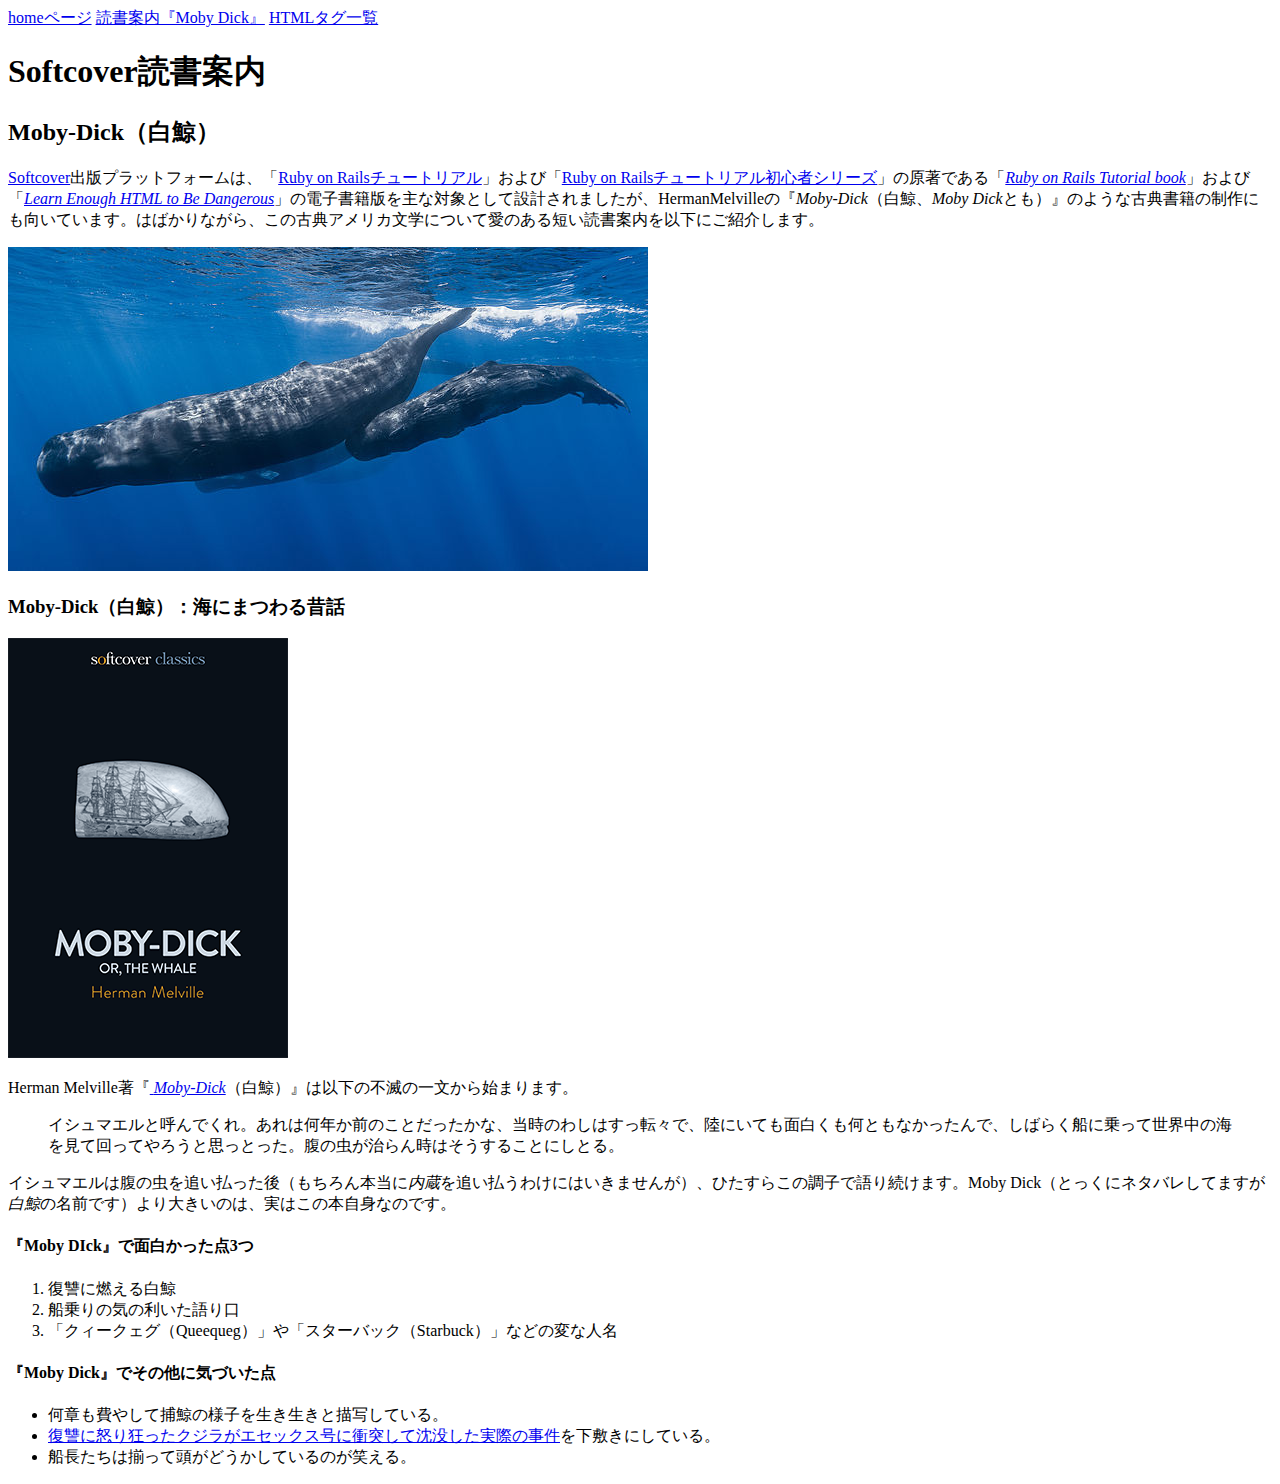
==== moby_dick.html @ 635b5424 "Add a Moby Dick page and a menu" ====
<!DOCTYPE html>
<html lang="ja">
  <head>
    <title>Moby Dick（白鯨）</title>
    <meta charset="utf-8">
  </head>
  <body>

    <div>
      <a href="index.html">homeページ</a>
      <a href="moby_dick.html">読書案内『Moby Dick』</a>
      <a href="tags.html">HTMLタグ一覧</a>
    </div>
    
    <!-- スタイルをもっと追加すること（最後のセクションで行う予定）-->
    <header>
      <h1>Softcover読書案内</h1>
      <h2>Moby-Dick（白鯨）</h2>
    </header>

    <div>
      <p>
        <a href="https://www.softcover.io/">Softcover</a>出版プラットフォームは、「<a href="https://railstutorial.jp/">Ruby on Railsチュートリアル</a>」および「<a href="https://railstutorial.jp/learnenough">Ruby on Railsチュートリアル初心者シリーズ</a>」の原著である「<a href="https://railstutorial.org/book"><em>Ruby on Rails Tutorial book</em></a>」および「<a href="https://learnenough.com/html"><em>Learn Enough HTML to Be Dangerous</em></a>」の電子書籍版を主な対象として設計されましたが、HermanMelvilleの『<em>Moby-Dick</em>（白鯨、<em>Moby Dick</em>とも）』のような古典書籍の制作にも向いています。はばかりながら、この古典アメリカ文学について愛のある短い読書案内を以下にご紹介します。
      </p>
    </div>

    <a href="https://commons.wikimedia.org/wiki/File:Sperm_whale_pod.jpg">
      <img src="images/sperm_whales.jpg" alt="Sperm Whales">
    </a>

    <div>
      <h3>Moby-Dick（白鯨）：海にまつわる昔話</h3>

      <a href="" target="_blank" rel="noopener">
        <img src="images/moby_dick.png" alt="Moby-Dick（白鯨）">
      </a>

      <p>
        Herman Melville著『<a href="https://www.softcover.io/read/6070fb03/moby-dick" target="_blank" rel="noopener">
        <em>Moby-Dick</em></a>（白鯨）』は以下の不滅の一文から始まります。
      </p>

      <blockquote>
        <p>
          <span>イシュマエルと呼んでくれ。</span>あれは何年か前のことだったかな、当時のわしはすっ転々で、陸にいても面白くも何ともなかったんで、しばらく船に乗って世界中の海を見て回ってやろうと思っとった。腹の虫が治らん時はそうすることにしとる。
        </p>
      </blockquote>

      <p>
        イシュマエルは腹の虫を追い払った後（もちろん本当に<em>内蔵</em>を追い払うわけにはいきませんが）、ひたすらこの調子で語り続けます。Moby Dick（とっくにネタバレしてますが<em>白鯨</em>の名前です）より大きいのは、実はこの本自身なのです。
      </p>

      <h4>『Moby DIck』で面白かった点3つ</h4>

      <ol>
        <li>復讐に燃える白鯨</li>
        <li>船乗りの気の利いた語り口</li>
        <li>「クィークェグ（Queequeg）」や「スターバック（Starbuck）」などの変な人名</li>
      </ol>

      <h4>『Moby Dick』でその他に気づいた点</h4>

      <ul>
        <li>何章も費やして捕鯨の様子を生き生きと描写している。</li>
        <li><a href="https://en.wikipedia.org/wiki/Essex_(whaleship)" target="_blank" rel="noopener">復讐に怒り狂ったクジラがエセックス号に衝突して沈没した実際の事件</a>を下敷きにしている。</li>
        <li>船長たちは揃って頭がどうかしているのが笑える。</li>
      </ul>
    </div>
  </body>
</html>
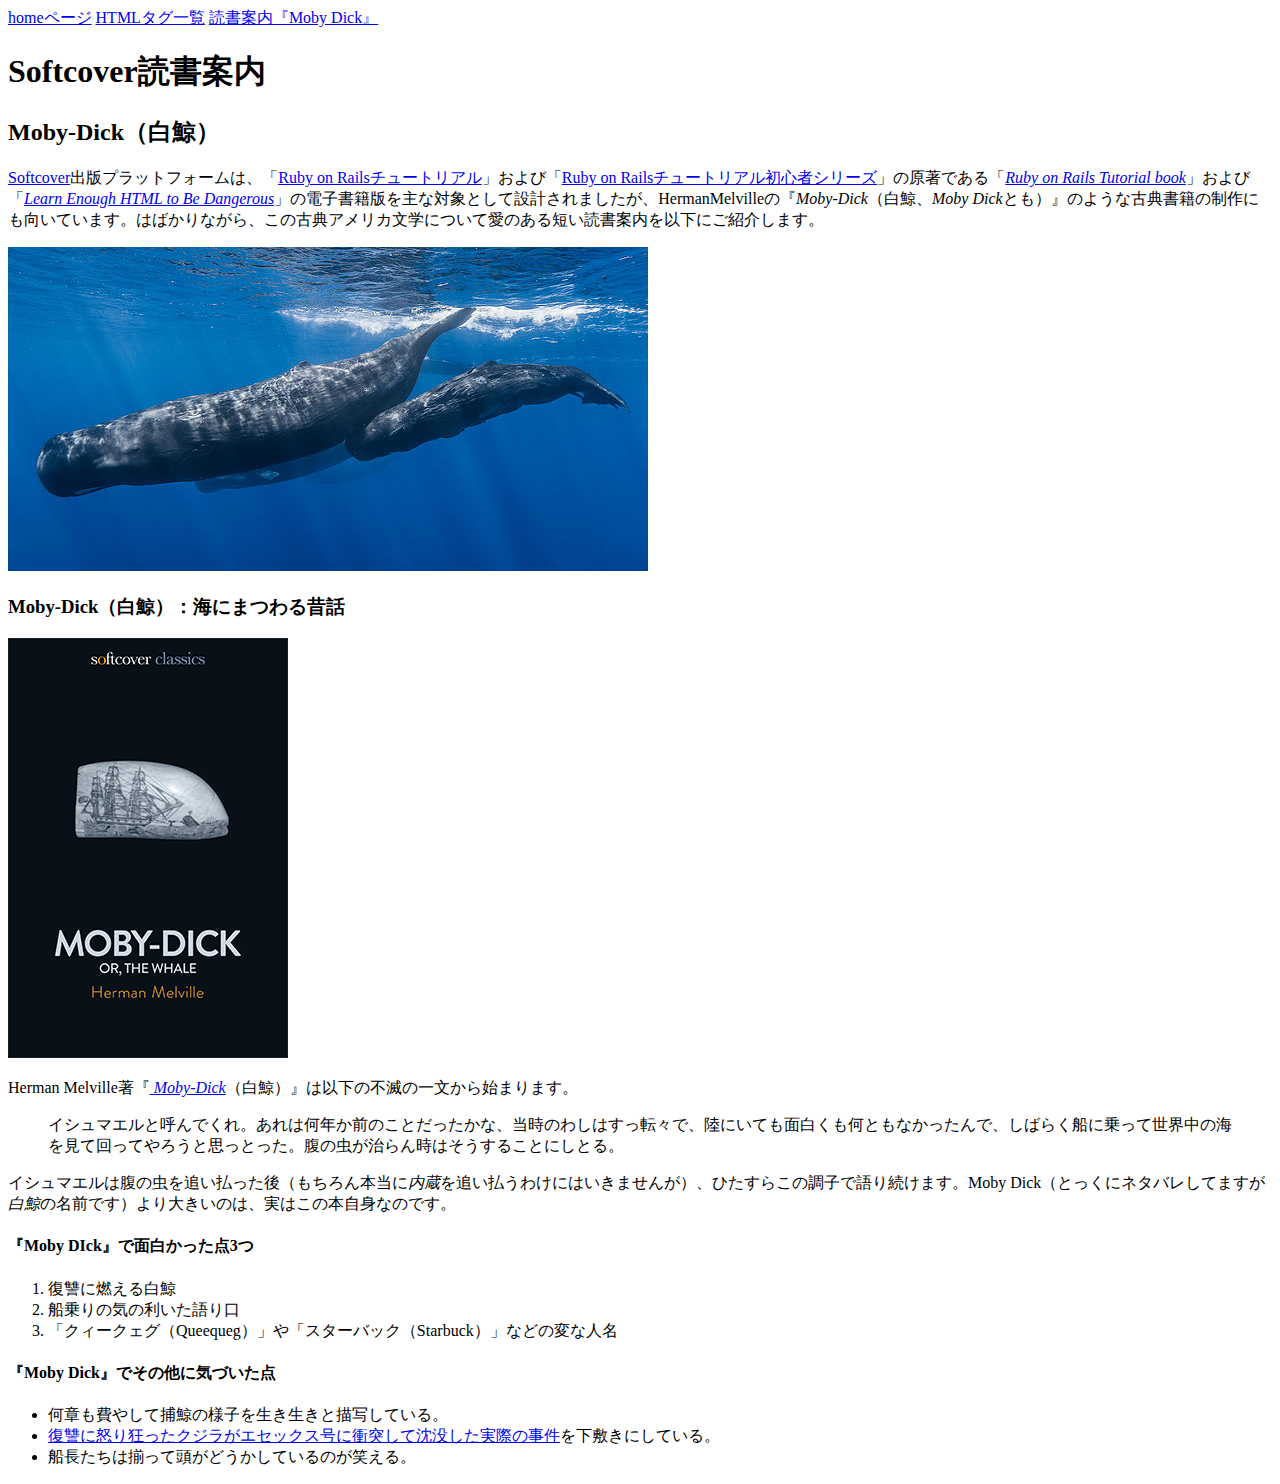
==== commit cd267879: "Modify menu" ====
--- a/moby_dick.html
+++ b/moby_dick.html
@@ -8,10 +8,10 @@
 
     <div>
       <a href="index.html">homeページ</a>
+      <a href="tags.html">HTMLタグ一覧</a>
       <a href="moby_dick.html">読書案内『Moby Dick』</a>
-      <a href="tags.html">HTMLタグ一覧</a>
     </div>
-    
+
     <!-- スタイルをもっと追加すること（最後のセクションで行う予定）-->
     <header>
       <h1>Softcover読書案内</h1>
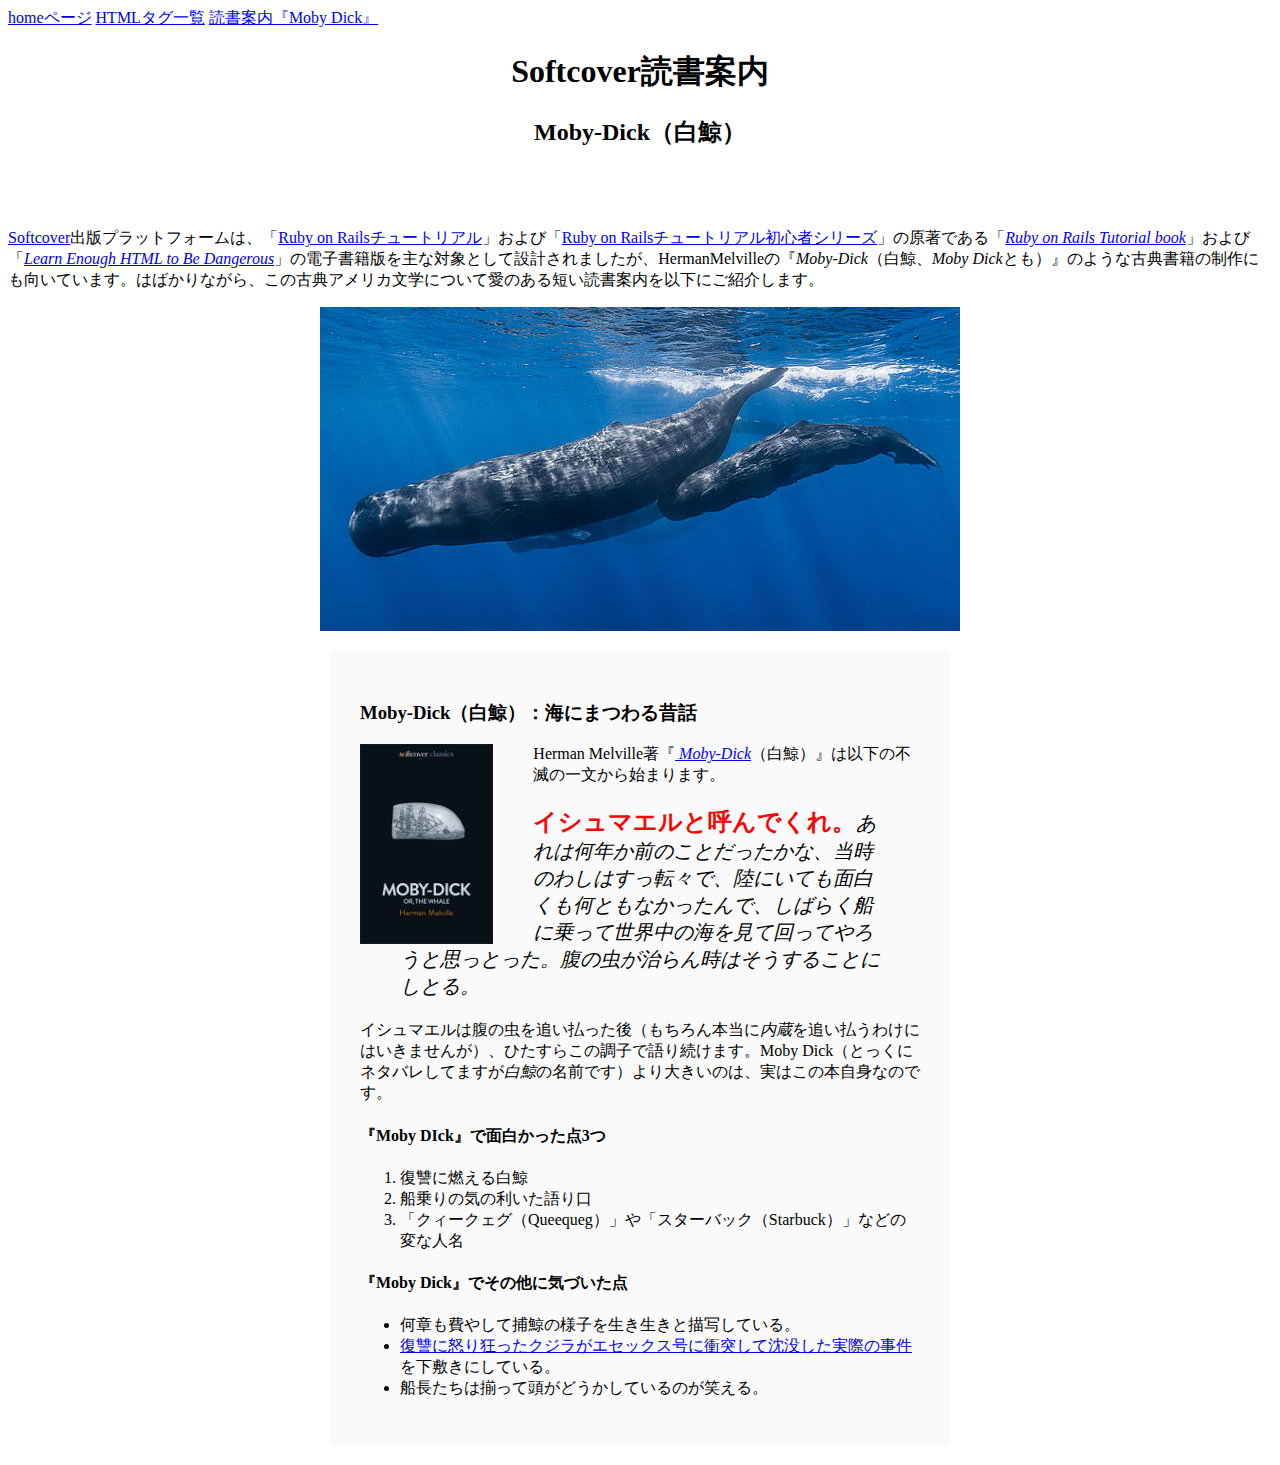
==== commit 97550bdf: "Refactor inline styles into a stylesheet" ====
--- a/moby_dick.html
+++ b/moby_dick.html
@@ -6,14 +6,13 @@
   </head>
   <body>
 
-    <div>
+    <div id="main-nav" class="nav-menu">
       <a href="index.html">homeページ</a>
-      <a href="tags.html">HTMLタグ一覧</a>
-      <a href="moby_dick.html">読書案内『Moby Dick』</a>
+      <a href="tags.html" class="nav-spacing">HTMLタグ一覧</a>
+      <a href="moby_dick.html" class="nav-spacing">読書案内『Moby Dick』</a>
     </div>
 
-    <!-- スタイルをもっと追加すること（最後のセクションで行う予定）-->
-    <header>
+    <header style="text-align: center; margin: 0 0 80px;">
       <h1>Softcover読書案内</h1>
       <h2>Moby-Dick（白鯨）</h2>
     </header>
@@ -25,14 +24,14 @@
     </div>
 
     <a href="https://commons.wikimedia.org/wiki/File:Sperm_whale_pod.jpg">
-      <img src="images/sperm_whales.jpg" alt="Sperm Whales">
+      <img src="images/sperm_whales.jpg" alt="Sperm Whales" style="display: block; margin: 0 auto;">
     </a>
 
-    <div>
+    <div style="width: 560px; margin: 20px auto; padding: 30px; background-color: #fafafa;">
       <h3>Moby-Dick（白鯨）：海にまつわる昔話</h3>
 
-      <a href="" target="_blank" rel="noopener">
-        <img src="images/moby_dick.png" alt="Moby-Dick（白鯨）">
+      <a href="https://www.softcover.io/read/6070fb03/moby-dick" target="_blank" rel="noopener">
+        <img src="images/moby_dick.png" alt="Moby-Dick（白鯨）" height="200px" style="float: left; margin: 0 40px 0 0;">
       </a>
 
       <p>
@@ -40,9 +39,9 @@
         <em>Moby-Dick</em></a>（白鯨）』は以下の不滅の一文から始まります。
       </p>
 
-      <blockquote>
+      <blockquote style="font-style: italic; font-size: 20px;">
         <p>
-          <span>イシュマエルと呼んでくれ。</span>あれは何年か前のことだったかな、当時のわしはすっ転々で、陸にいても面白くも何ともなかったんで、しばらく船に乗って世界中の海を見て回ってやろうと思っとった。腹の虫が治らん時はそうすることにしとる。
+          <span style="font-style: normal; font-size: 24px; font-weight: bold; color: #ff0000;">イシュマエルと呼んでくれ。</span>あれは何年か前のことだったかな、当時のわしはすっ転々で、陸にいても面白くも何ともなかったんで、しばらく船に乗って世界中の海を見て回ってやろうと思っとった。腹の虫が治らん時はそうすることにしとる。
         </p>
       </blockquote>
 
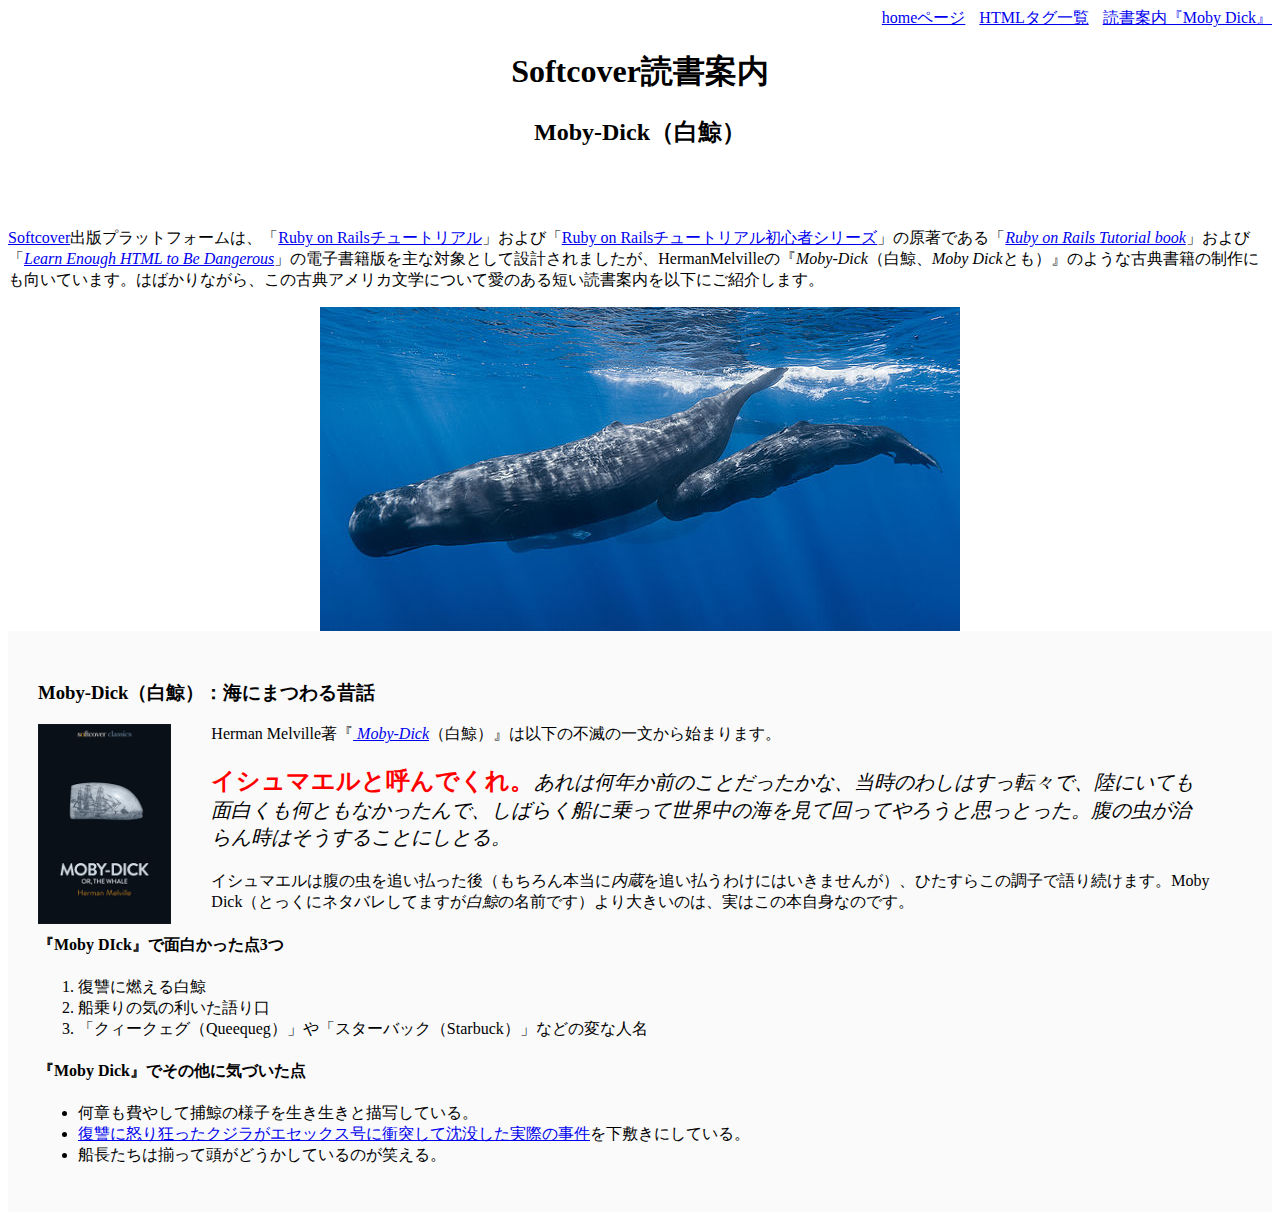
==== commit 301334a8: "Finish the sample website" ====
--- a/moby_dick.html
+++ b/moby_dick.html
@@ -3,6 +3,7 @@
   <head>
     <title>Moby Dick（白鯨）</title>
     <meta charset="utf-8">
+    <link rel="stylesheet" href="css/main.css">
   </head>
   <body>
 
@@ -12,7 +13,7 @@
       <a href="moby_dick.html" class="nav-spacing">読書案内『Moby Dick』</a>
     </div>
 
-    <header style="text-align: center; margin: 0 0 80px;">
+    <header>
       <h1>Softcover読書案内</h1>
       <h2>Moby-Dick（白鯨）</h2>
     </header>
@@ -24,14 +25,14 @@
     </div>
 
     <a href="https://commons.wikimedia.org/wiki/File:Sperm_whale_pod.jpg">
-      <img src="images/sperm_whales.jpg" alt="Sperm Whales" style="display: block; margin: 0 auto;">
+      <img src="images/sperm_whales.jpg" alt="Sperm Whales" class="sperm-whales-img">
     </a>
 
-    <div style="width: 560px; margin: 20px auto; padding: 30px; background-color: #fafafa;">
+    <div class="main-contents">
       <h3>Moby-Dick（白鯨）：海にまつわる昔話</h3>
 
       <a href="https://www.softcover.io/read/6070fb03/moby-dick" target="_blank" rel="noopener">
-        <img src="images/moby_dick.png" alt="Moby-Dick（白鯨）" height="200px" style="float: left; margin: 0 40px 0 0;">
+        <img src="images/moby_dick.png" alt="Moby-Dick（白鯨）" height="200px" class="book">
       </a>
 
       <p>
@@ -39,9 +40,9 @@
         <em>Moby-Dick</em></a>（白鯨）』は以下の不滅の一文から始まります。
       </p>
 
-      <blockquote style="font-style: italic; font-size: 20px;">
+      <blockquote class="cite">
         <p>
-          <span style="font-style: normal; font-size: 24px; font-weight: bold; color: #ff0000;">イシュマエルと呼んでくれ。</span>あれは何年か前のことだったかな、当時のわしはすっ転々で、陸にいても面白くも何ともなかったんで、しばらく船に乗って世界中の海を見て回ってやろうと思っとった。腹の虫が治らん時はそうすることにしとる。
+          <span class="em-words">イシュマエルと呼んでくれ。</span>あれは何年か前のことだったかな、当時のわしはすっ転々で、陸にいても面白くも何ともなかったんで、しばらく船に乗って世界中の海を見て回ってやろうと思っとった。腹の虫が治らん時はそうすることにしとる。
         </p>
       </blockquote>
 
--- a/css/main.css
+++ b/css/main.css
@@ -0,0 +1,41 @@
+.nav-menu {
+  text-align: right;
+}
+.nav-spacing {
+  margin: 0 0 0 10px;
+}
+.image-link {
+  text-decoration: none;
+}
+header {
+   text-align: center;
+   margin: 0 0 80px;
+}
+.words {
+  padding: 2px 20px;
+  background: #eeeeee;
+}
+.sperm-whales-img {
+  display: block;
+  margin: 0 auto;
+}
+.main-contents {
+  style="width: 560px;
+  margin: 20px auto;
+  padding: 30px;
+  background-color: #fafafa;
+}
+.book {
+   float: left;
+   margin: 0 40px 0 0;
+}
+.cite {
+  font-style:
+  italic; font-size: 20px;
+}
+.em-words {
+  font-style: normal; 
+  font-size: 24px;
+  font-weight: bold;
+  color: #ff0000;
+}
